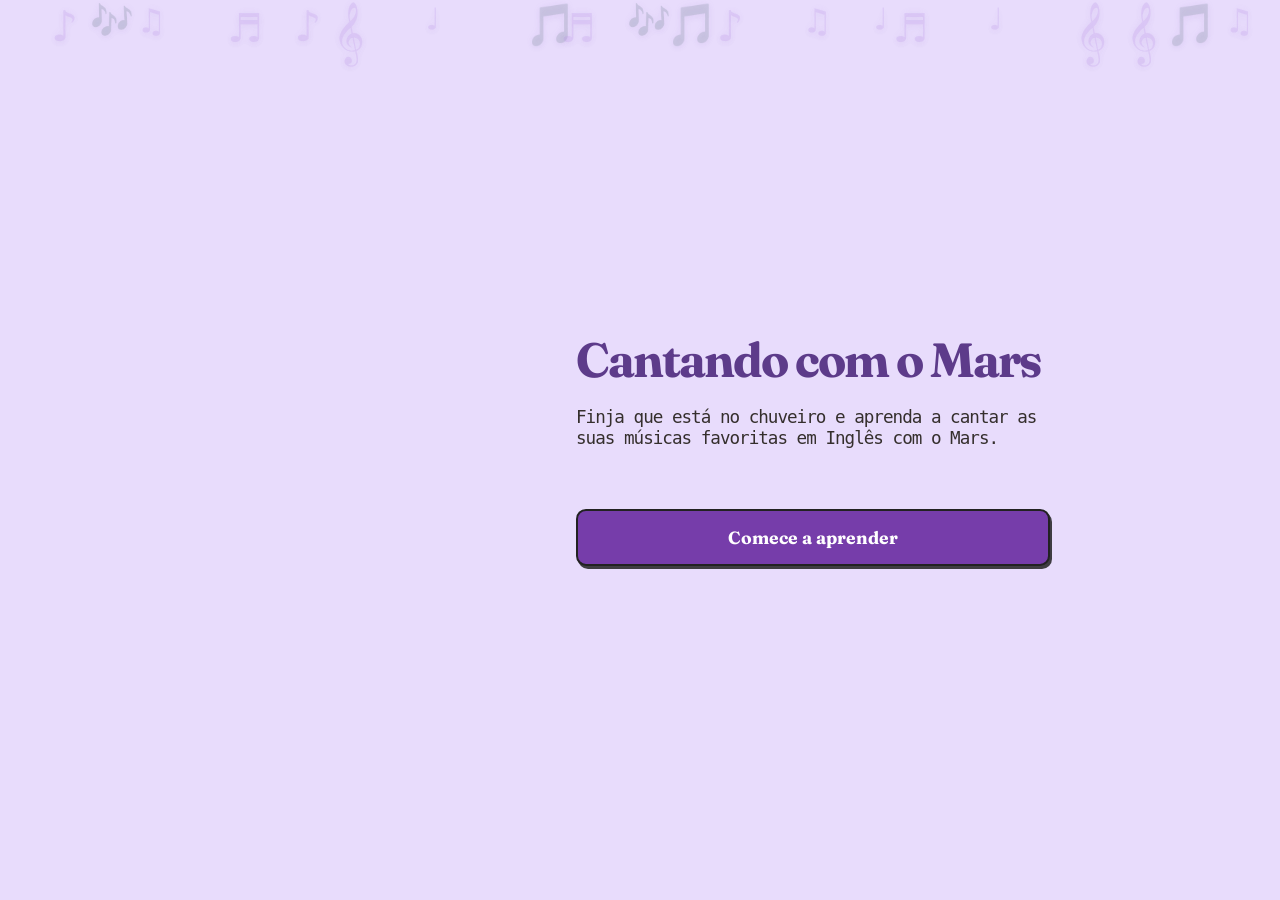
==== index.html @ 5f8adbe9 "Create index.html" ====
<!DOCTYPE html>
<html lang="en">
<head>
    <meta charset="UTF-8">
    <meta name="viewport" content="width=device-width, initial-scale=1.0">

    <meta property="og:title" content="Mars Ajudante">
    <meta property="og:description" content="Escreva misturando os idiomas, o mars te ajuda a traduzir.">
    <meta property="og:image" content="https://dididoingles.github.io/singingmars/assets/metashower.png">
    <meta property="og:url" content="https://dididoingles.github.io/singingmars/">
    <meta property="og:type" content="website">
    <meta name="twitter:card" content="summary_large_image">
    <meta name="twitter:title" content="Mars ajudante">
    <meta name="twitter:description" content="Escreva misturando os idiomas, o mars te ajuda a traduzir.">
    <meta name="twitter:image" content="https://dididoingles.github.io/singingmars/assets/metashower.png">
  
    <link rel="icon" type="image/webp" href="assets/favishower.webp">
    <link rel="apple-touch-icon" sizes="180x180" href="assets/favishower.webp">
    <title>Cantando com o Mars</title>
    <link rel="preconnect" href="https://fonts.googleapis.com">
    <link rel="preconnect" href="https://fonts.gstatic.com" crossorigin>
    <link href="https://fonts.googleapis.com/css2?family=Inter:wght@400;500;600;700&family=Fraunces:opsz,wght@9..144,500;9..144,600=Space+Mono:ital,wght@0,400;0,700;1,400&display=swap" rel="stylesheet">
    <style>
        * { margin: 0; padding: 0; box-sizing: border-box; }
        
        html, body {
            height: 100%;
            width: 100%;
            overflow: hidden; /* Prevents scrolling */
            background-color: #e8dcfc;
            font-family: 'Space Mono', monospace;
            color: #352f2d;
            line-height: 1.2;
            letter-spacing: -2px;
            position: relative; /* Anchor for absolute elements */
        }

::-webkit-scrollbar { width: 5px; }
::-webkit-scrollbar-track { background: #f1f1f100; }
::-webkit-scrollbar-thumb { background: #8b03032a; }
::-webkit-scrollbar-thumb:hover { background: #cc0b0b21; }

        /* ==========================================
           DESKTOP LAYOUT (Absolute Positioning)
        ========================================== */
        
        .video-side {
            position: absolute;
            top: 50%;
            left: 20%; 
            transform: translate(-50%, -50%);
            width: 55%; /* Increased width slightly to give the fade more room */
            max-width: 750px;
            z-index: 2;
        }

        .video-wrapper {
            width: 100%;
            /* 1. Add padding so the mask has room to fade out */
            padding: 40px; 
            /* 2. Intensified fade: Solid until 40%, fully transparent by 95% */
            -webkit-mask-image: radial-gradient(ellipse at center, black 40%, transparent 95%);
            mask-image: radial-gradient(ellipse at center, black 40%, transparent 95%);
        }

        .video-wrapper video {
            width: 100%;
            height: auto;
            display: block;
            border-radius: 20px;
        }

        .text-side {
            position: absolute;
            top: 50%;
            right: 15%; 
            transform: translateY(-50%);
            width: 40%;
            max-width: 600px;
            display: flex;
            flex-direction: column;
            z-index: 2;
        }

        /* Typography */
        h1.title {
            font-family: 'Fraunces', serif;
            font-size: 3rem;
            font-weight: 700;
            color: #5d3b8a;
            white-space: nowrap;
            margin-bottom: 20px;
            line-height: 1.1;
        }

        p.subtitle {
            font-size: 1.1rem;
            font-weight: 300;
            color: #352f2d;
            text-align: left;
            margin-bottom: 20px;
            text-wrap: pretty;
            max-width: 90%;
            line-height: 1.2;
            letter-spacing: -1px;
        }


        .start-btn {
            display: inline-block;
            background-color: #763daa;
            color: #ffffff;
            font-family: 'Fraunces', serif;
            font-weight: 700;
            font-size: 1.1rem;
            text-decoration: none;
            padding: 16px 150px;
            border-radius: 10px;
            border: 2px solid #222222;
            margin-top: 40px;
            align-self: flex-start;
            transition: transform 0.2s, background 0.2s;
            letter-spacing: 0px;
            box-shadow: 2px 3px 0 rgba(34,34,34,0.85);
            transition: transform 0.15s ease, box-shadow 0.15s ease, background-color 0.2s ease;
        }

        .start-btn:hover {
            background-color: #8911cf94;
            transform: translateY(2px) translateX(2px);
            box-shadow: 1px 2px 0 rgba(34,34,34,0.85);
        }

        .start-btn:active { 
            transform: translateY(3px) translateX(2px);
            box-shadow: 0px 0px 0 rgba(34,34,34,0.85);
        }

        /* Cascade Animation */
        @keyframes smoothLoad {
            from { opacity: 0; transform: translateY(20px); }
            to { opacity: 1; transform: translateY(0); }
        }

        h1.title { animation: smoothLoad 0.8s cubic-bezier(0.2, 0.8, 0.2, 1) 0.2s both; }
        p.subtitle { animation: smoothLoad 0.8s cubic-bezier(0.2, 0.8, 0.2, 1) 0.4s both; }
        .notice { animation: smoothLoad 0.8s cubic-bezier(0.2, 0.8, 0.2, 1) 0.6s both; }
        .start-btn { animation: smoothLoad 0.8s cubic-bezier(0.2, 0.8, 0.2, 1) 0.8s both; }

        /* ==========================================
           FLOATING LAVENDER MUSIC ICONS
        ========================================== */
        .floating-notes {
            position: fixed;
            top: 0;
            left: 0;
            width: 100%;
            height: 100%;
            pointer-events: none;
            z-index: 1;
            overflow: hidden;
        }

        .note {
            position: absolute;
            font-size: 2.4rem;
            color: #b48be649;
            opacity: 0.75;
            text-shadow: 0 0 8px rgba(180, 139, 230, 0.103);
            animation: floatUp 16s linear infinite;
            user-select: none;
            filter: drop-shadow(0 2px 3px rgba(90, 50, 140, 0.2));
        }

        /* Icon variations */
        .note[data-icon="♪"] { font-size: 2.8rem; }
        .note[data-icon="♫"] { font-size: 2.2rem; }
        .note[data-icon="♬"] { font-size: 3rem; }
        .note[data-icon="𝄞"] { font-size: 3.4rem; }
        .note[data-icon="♩"] { font-size: 2rem; }
        .note[data-icon="🎵"] { font-size: 2.6rem; opacity: 0.65; }
        .note[data-icon="🎶"] { font-size: 2.2rem; opacity: 0.7; }

        @keyframes floatUp {
            0% {
                transform: translateY(110vh) rotate(0deg) scale(0.9);
                opacity: 0;
            }
            8% {
                opacity: 0.7;
            }
            50% {
                transform: translateY(50vh) rotate(8deg) scale(1.05);
                opacity: 0.85;
            }
            92% {
                opacity: 0.6;
            }
            100% {
                transform: translateY(-20vh) rotate(-6deg) scale(1.0);
                opacity: 0;
            }
        }

        /* Staggered delays & positions for variety */
        .note:nth-child(1)  { left: 4%;  animation-duration: 18s; animation-delay: 0s; }
        .note:nth-child(2)  { left: 11%; animation-duration: 14s; animation-delay: 2s; }
        .note:nth-child(3)  { left: 18%; animation-duration: 20s; animation-delay: 5s; }
        .note:nth-child(4)  { left: 26%; animation-duration: 16s; animation-delay: 1s; }
        .note:nth-child(5)  { left: 33%; animation-duration: 22s; animation-delay: 7s; }
        .note:nth-child(6)  { left: 41%; animation-duration: 13s; animation-delay: 3s; }
        .note:nth-child(7)  { left: 49%; animation-duration: 19s; animation-delay: 9s; }
        .note:nth-child(8)  { left: 56%; animation-duration: 15s; animation-delay: 4s; }
        .note:nth-child(9)  { left: 63%; animation-duration: 21s; animation-delay: 6s; }
        .note:nth-child(10) { left: 70%; animation-duration: 17s; animation-delay: 0.5s; }
        .note:nth-child(11) { left: 77%; animation-duration: 24s; animation-delay: 8s; }
        .note:nth-child(12) { left: 84%; animation-duration: 12s; animation-delay: 2.5s; }
        .note:nth-child(13) { left: 91%; animation-duration: 20s; animation-delay: 10s; }
        .note:nth-child(14) { left: 96%; animation-duration: 16s; animation-delay: 1.5s; }
        .note:nth-child(15) { left: 7%;  animation-duration: 18s; animation-delay: 12s; }
        .note:nth-child(16) { left: 23%; animation-duration: 14s; animation-delay: 11s; }
        .note:nth-child(17) { left: 44%; animation-duration: 25s; animation-delay: 13s; }
        .note:nth-child(18) { left: 68%; animation-duration: 19s; animation-delay: 3.5s; }
        .note:nth-child(19) { left: 88%; animation-duration: 15s; animation-delay: 14s; }
        .note:nth-child(20) { left: 52%; animation-duration: 22s; animation-delay: 6.5s; }

        /* ==========================================
           MOBILE & TABLET LAYOUT (Absolute Positioning)
        ========================================== */
        @media (max-width: 1024px) {
            html, body {
                overflow: auto; 
            }

            .video-side {
                position: relative;
                top: auto;
                left: auto;
                transform: none;
                width: 100%;
                margin: 50px auto 0 auto;
                padding: 0 20px;
            }

            .video-wrapper {
                max-width: 450px; 
                margin: 0 auto;
                padding: 0px; /* Smaller padding for mobile */
                /* Intensified fade for mobile */
                -webkit-mask-image: radial-gradient(ellipse at center, black 40%, transparent 95%);
                mask-image: radial-gradient(ellipse at center, black 40%, transparent 95%);
            }

            .text-side {
                position: relative;
                top: auto;
                right: auto;
                transform: none;
                width: 100%;
                max-width: 100%;
                padding: 0 24px;
                margin-top: 10px; 
                align-items: center;
                text-align: center;
            }

            h1.title {
                font-size: 2.5rem;
                white-space: normal;
                margin-bottom: 15px;
                text-align: center;
            }

            p.subtitle {
                font-size: 0.9rem;
                max-width: 100%;
                text-align: center;
                margin-bottom: 25px;
            }

            .notice {
                font-size: 0.7rem;
                text-align: left;
                width: 100%;
            }

            .start-btn {
                width: 100%;
                text-align: center;
                margin-top: 25px;
                align-self: center;
                padding: 16px 100px; 
            }

            /* Make notes a bit smaller on mobile */
            .note { font-size: 1.8rem !important; }
            .note[data-icon="𝄞"] { font-size: 2.4rem !important; }
        }
        
        @media (max-width: 480px) {
            h1.title { font-size: 2.2rem; }
            .start-btn {
                width: 100%;
                text-align: center;
                margin-top: 25px;
                align-self: center;
                padding: 16px 60px; 
            }
            .note { font-size: 1.5rem !important; }
            .note[data-icon="𝄞"] { font-size: 2rem !important; }
        }
    </style>
</head>
<body>

    <!-- Floating Lavender Music Icons -->
    <div class="floating-notes" aria-hidden="true">
        <span class="note" data-icon="♪">♪</span>
        <span class="note" data-icon="♫">♫</span>
        <span class="note" data-icon="♬">♬</span>
        <span class="note" data-icon="𝄞">𝄞</span>
        <span class="note" data-icon="♩">♩</span>
        <span class="note" data-icon="🎵">🎵</span>
        <span class="note" data-icon="🎶">🎶</span>
        <span class="note" data-icon="♪">♪</span>
        <span class="note" data-icon="♫">♫</span>
        <span class="note" data-icon="♬">♬</span>
        <span class="note" data-icon="♩">♩</span>
        <span class="note" data-icon="𝄞">𝄞</span>
        <span class="note" data-icon="🎵">🎵</span>
        <span class="note" data-icon="♫">♫</span>
        <span class="note" data-icon="🎶">🎶</span>
        <span class="note" data-icon="♪">♪</span>
        <span class="note" data-icon="♬">♬</span>
        <span class="note" data-icon="♩">♩</span>
        <span class="note" data-icon="𝄞">𝄞</span>
        <span class="note" data-icon="🎵">🎵</span>
    </div>

    <!-- Video -->
    <div class="video-side">
        <div class="video-wrapper">
            <video 
                src="https://dididoingles.github.io/LanguageLab/marsshower.mp4" 
                autoplay 
                muted 
                playsinline 
                disablepictureinpicture 
                controlsList="nodownload noplaybackrate"
                id="splashVideo">
            </video>
        </div>
    </div>

    <!-- Text Content -->
    <div class="text-side">
        <h1 class="title">Cantando com o Mars</h1>
        
        <p class="subtitle">
            Finja que está no chuveiro e aprenda a cantar as suas músicas favoritas em Inglês com o Mars.
        </p>

       

        <a href="app/" class="start-btn">Comece a aprender</a>
    </div>

    <script>
        document.addEventListener('DOMContentLoaded', () => {
            const video = document.getElementById('splashVideo');
            if (video) {
                video.play().catch(error => {
                    console.log("Autoplay was prevented by the browser:", error);
                });
            }
        });
    </script>
</body>
</html>
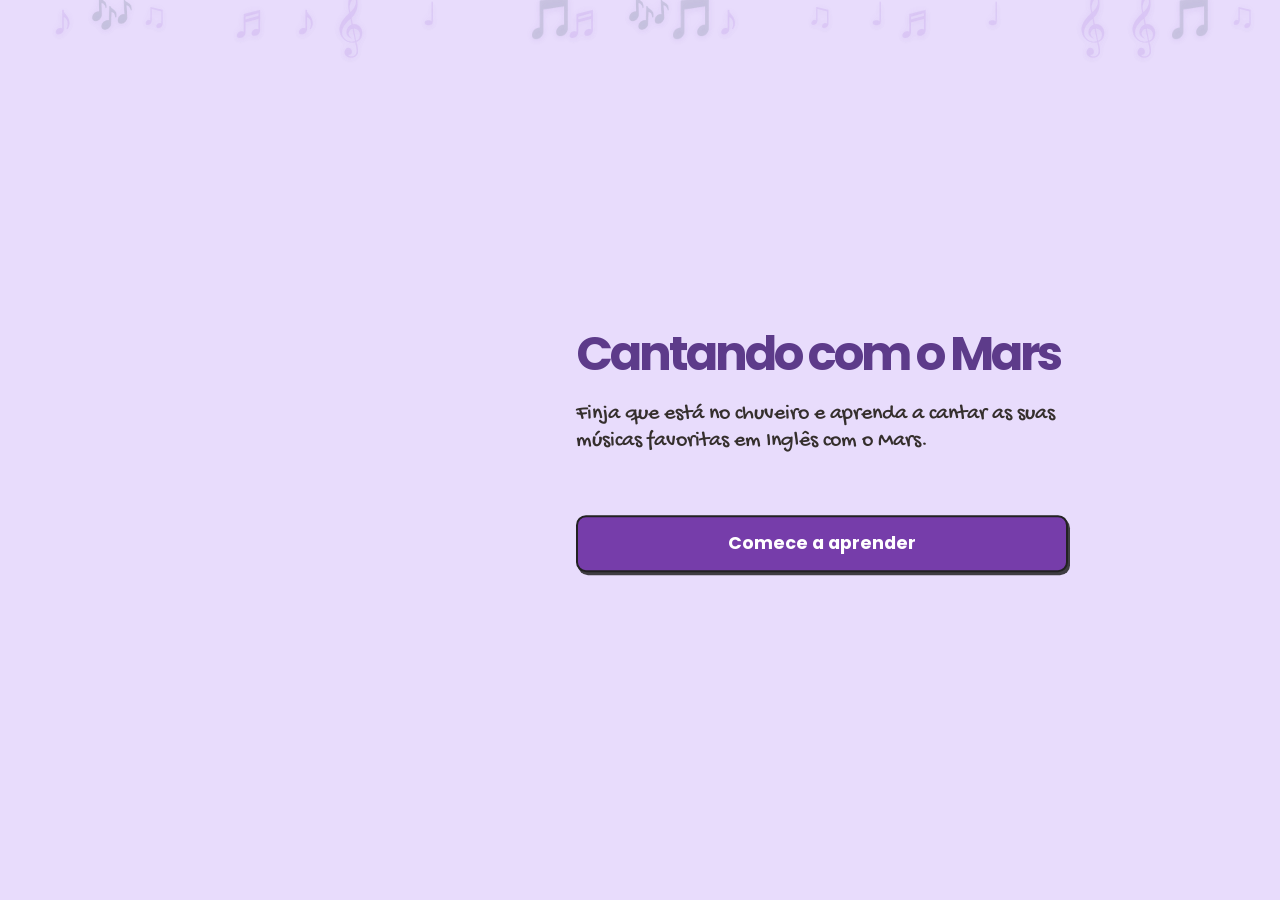
==== commit 7195651d: "Update font styles and sizes in index.html" ====
--- a/index.html
+++ b/index.html
@@ -19,7 +19,7 @@
     <title>Cantando com o Mars</title>
     <link rel="preconnect" href="https://fonts.googleapis.com">
     <link rel="preconnect" href="https://fonts.gstatic.com" crossorigin>
-    <link href="https://fonts.googleapis.com/css2?family=Inter:wght@400;500;600;700&family=Fraunces:opsz,wght@9..144,500;9..144,600=Space+Mono:ital,wght@0,400;0,700;1,400&display=swap" rel="stylesheet">
+    <link href="https://fonts.googleapis.com/css2?family=Gochi+Hand&family=Poppins:wght@300;400;500;600;700&family=Space+Mono:ital,wght@0,400;0,700;1,400&display=swap" rel="stylesheet">
     <style>
         * { margin: 0; padding: 0; box-sizing: border-box; }
         
@@ -28,10 +28,10 @@
             width: 100%;
             overflow: hidden; /* Prevents scrolling */
             background-color: #e8dcfc;
-            font-family: 'Space Mono', monospace;
+            font-family: 'Gochi Hand', cursive;
             color: #352f2d;
             line-height: 1.2;
-            letter-spacing: -2px;
+            letter-spacing: 0px;
             position: relative; /* Anchor for absolute elements */
         }
 
@@ -84,25 +84,26 @@
 
         /* Typography */
         h1.title {
-            font-family: 'Fraunces', serif;
+            font-family: 'Poppins', sans-serif;
             font-size: 3rem;
             font-weight: 700;
             color: #5d3b8a;
             white-space: nowrap;
             margin-bottom: 20px;
             line-height: 1.1;
+            letter-spacing: -3px;
         }
 
         p.subtitle {
-            font-size: 1.1rem;
+            font-size: 1.4rem;
             font-weight: 300;
             color: #352f2d;
             text-align: left;
             margin-bottom: 20px;
             text-wrap: pretty;
-            max-width: 90%;
+            max-width: 100%;
             line-height: 1.2;
-            letter-spacing: -1px;
+            letter-spacing: 0px;
         }
 
 
@@ -110,7 +111,7 @@
             display: inline-block;
             background-color: #763daa;
             color: #ffffff;
-            font-family: 'Fraunces', serif;
+            font-family: 'Poppins', sans-serif;
             font-weight: 700;
             font-size: 1.1rem;
             text-decoration: none;
@@ -265,14 +266,14 @@
             }
 
             h1.title {
-                font-size: 2.5rem;
+                font-size: 2rem;
                 white-space: normal;
                 margin-bottom: 15px;
                 text-align: center;
             }
 
             p.subtitle {
-                font-size: 0.9rem;
+                font-size: 1.2rem;
                 max-width: 100%;
                 text-align: center;
                 margin-bottom: 25px;
@@ -298,13 +299,20 @@
         }
         
         @media (max-width: 480px) {
-            h1.title { font-size: 2.2rem; }
+            h1.title { font-size: 2rem; }
             .start-btn {
                 width: 100%;
                 text-align: center;
                 margin-top: 25px;
                 align-self: center;
                 padding: 16px 60px; 
+            }
+
+            p.subtitle {
+                font-size: 1.1rem;
+                max-width: 100%;
+                text-align: center;
+                margin-bottom: 25px;
             }
             .note { font-size: 1.5rem !important; }
             .note[data-icon="𝄞"] { font-size: 2rem !important; }
